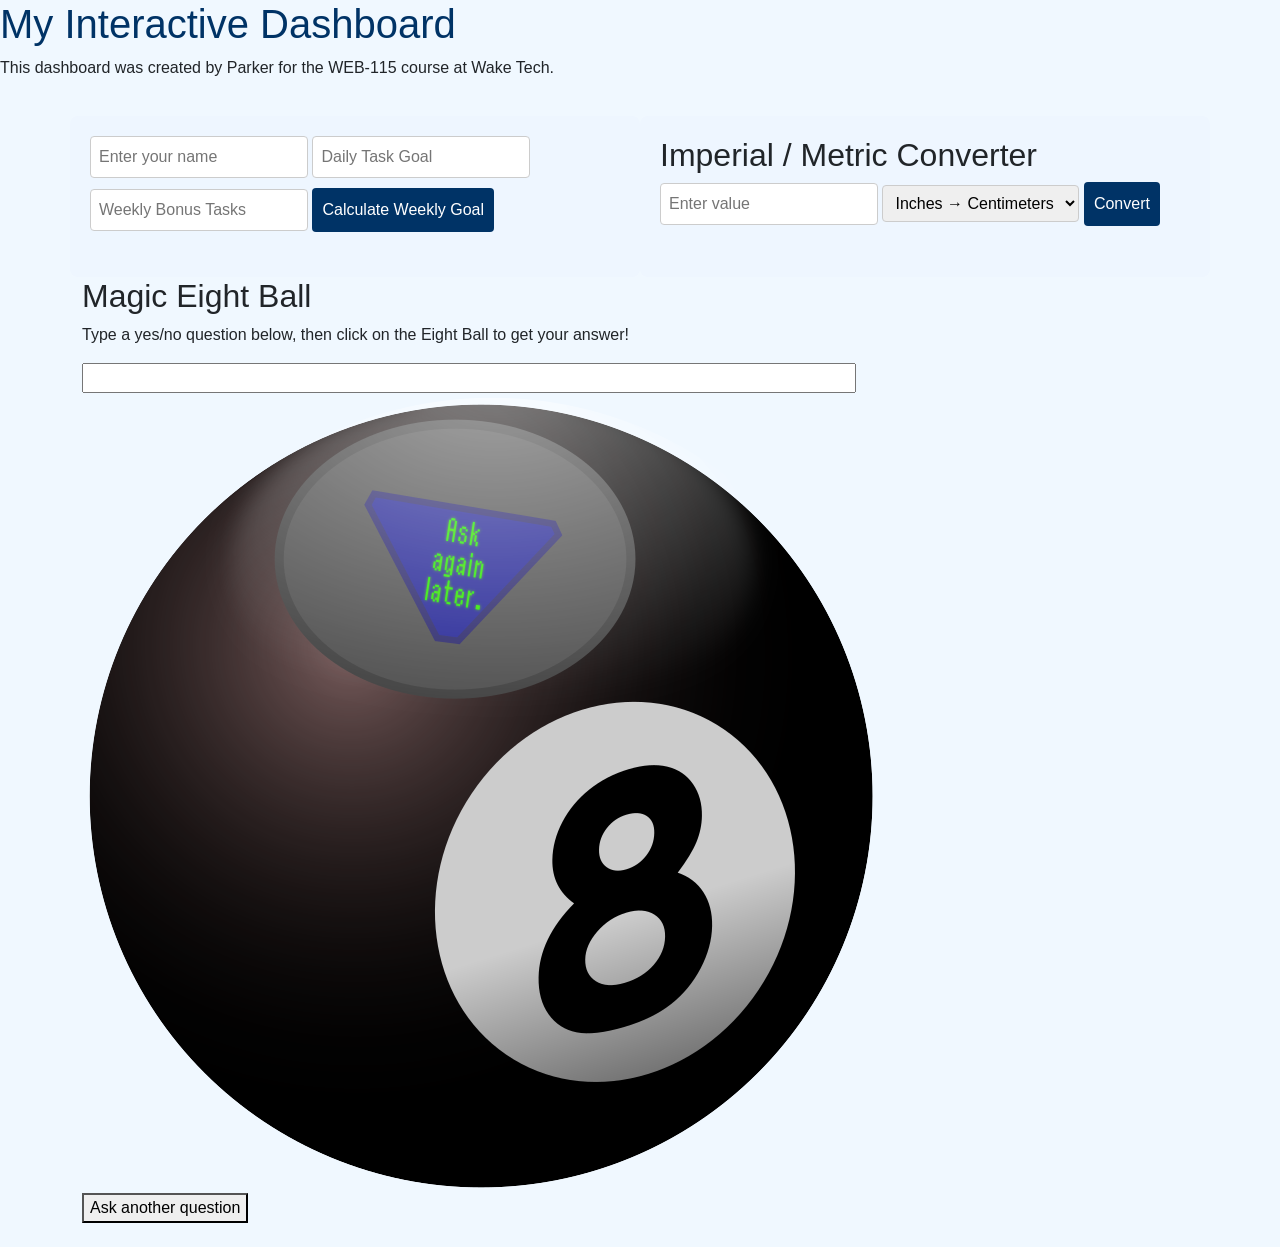
==== index.html @ 476bd5d8 "index.html" ====
<!DOCTYPE html>
<html lang="en">
<head>
    <meta charset="UTF-8">
    <title>My Interactive Dashboard</title>

    <link href="https://cdn.jsdelivr.net/npm/bootstrap@5.3.8/dist/css/bootstrap.min.css" 
          rel="stylesheet" 
          integrity="sha384-sRIl4kxILFvY47J16cr9ZwB07vP4J8+LH7qKQnuqkuIAvNWLzeN8tE5YBujZqJLB" 
          crossorigin="anonymous">

    <style>
        body {
            background-color: #f0f8ff;
            font-family: Arial, Helvetica, sans-serif;
        }

        h1 {
            color: #003366;
        }

        #weekly-tasks, #metric-converter {
            background: #eef6ff;
            padding: 20px;
            border-radius: 8px;
            margin-top: 20px;
        }

        #weekly-tasks input, #metric-converter input, #metric-converter select {
            margin-bottom: 10px;
            padding: 8px;
            border-radius: 4px;
            border: 1px solid #ccc;
        }

        #goal-btn, #convert-btn {
            padding: 10px;
            background: #003366;
            color: white;
            border: none;
            border-radius: 4px;
            cursor: pointer;
        }

        #goal-btn:hover, #convert-btn:hover {
            background: #001f40;
        }

        #goal-message, #output {
            margin-top: 15px;
            font-weight: bold;
        }
    </style>

    <script defer src="https://cdn.jsdelivr.net/npm/bootstrap@5.3.8/dist/js/bootstrap.bundle.min.js" 
            integrity="sha384-FKyoEForCGlyvwx9Hj09JcYn3nv7wiPVlz7YYwJrWVcXK/BmnVDxM+D2scQbITxI" 
            crossorigin="anonymous"></script>
</head>

<body>
    <h1>My Interactive Dashboard</h1>

    <p>This dashboard was created by Parker for the WEB-115 course at Wake Tech.</p>

    <noscript>Unfortunately, your web browser does not support JavaScript.</noscript>

    <div class="container">
        <div class="row">

            <div class="col" id="weekly-tasks">
                <form id="task-form">
                    <input type="text" id="user-name" placeholder="Enter your name" required>
                    <input type="number" id="daily-goal" placeholder="Daily Task Goal" required>
                    <input type="number" id="bonus-tasks" placeholder="Weekly Bonus Tasks" required>

                    <button id="goal-btn">Calculate Weekly Goal</button>
                </form>

                <p id="goal-message"></p>
            </div>

            <div class="col" id="metric-converter">
                <h2>Imperial / Metric Converter</h2>

                <form id="converter-form">
                    <input type="number" id="input-value" placeholder="Enter value" required>

                    <select id="conversion-type">
                        <option value="in-to-cm">Inches → Centimeters</option>
                        <option value="ft-to-cm">Feet → Centimeters</option>
                        <option value="yd-to-m">Yards → Meters</option>
                        <option value="mi-to-km">Miles → Kilometers</option>
                        <option value="cm-to-in">Centimeters → Inches</option>
                        <option value="cm-to-ft">Centimeters → Feet</option>
                        <option value="m-to-yd">Meters → Yards</option>
                        <option value="km-to-mi">Kilometers → Miles</option>
                    </select>

                    <button id="convert-btn">Convert</button>
                </form>

                <p id="output"></p>

                <script src="metric-converter.js" defer></script>
            </div>
            
<div class="col" id="magic-eight-ball">
    <script src="magic-eight-ball.js" defer></script>
    <link rel="stylesheet" href="css/magic-eight-ball.css">

    <h2 class="heading">Magic Eight Ball</h2>

    <form>
        <p>Type a yes/no question below, then click on the Eight Ball to get your answer!</p>

        <input id="question" name="question" size="80">

        <div id="magicEightBall">
            <div id="circle" style="display:none;"></div>
            <img id="ball" src="magic-eight-ball.png" alt="Magic Eight Ball">
        </div>

        <button id="reset" name="reset" type="reset">Ask another question</button>
    </form>

    <br>
</div>
        </div>
    </div>

    <script src="task-manager.js"></script>
</body>
</html>
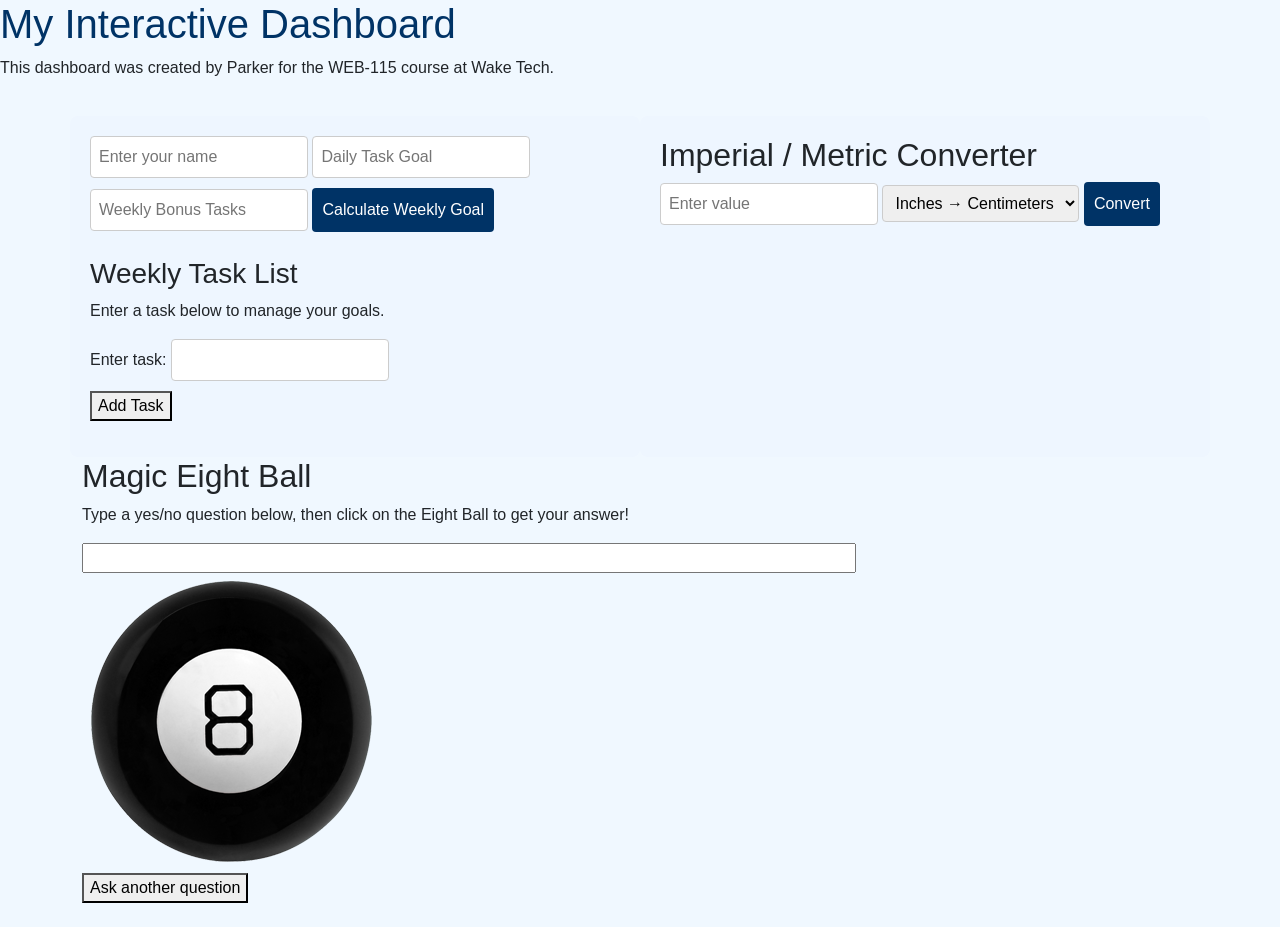
==== commit 6bbcf722: "index.html" ====
--- a/index.html
+++ b/index.html
@@ -68,6 +68,7 @@
         <div class="row">
 
             <div class="col" id="weekly-tasks">
+
                 <form id="task-form">
                     <input type="text" id="user-name" placeholder="Enter your name" required>
                     <input type="number" id="daily-goal" placeholder="Daily Task Goal" required>
@@ -77,6 +78,19 @@
                 </form>
 
                 <p id="goal-message"></p>
+                
+                <div id="task-list">
+                    <h3>Weekly Task List</h3>
+                    <p>Enter a task below to manage your goals.</p>
+
+                    <form>
+                        <label for="task-name">Enter task:</label>
+                        <input type="text" id="task-name">
+                    </form>
+
+                    <button id="add-task">Add Task</button>
+                </div>
+
             </div>
 
             <div class="col" id="metric-converter">
@@ -104,27 +118,28 @@
                 <script src="metric-converter.js" defer></script>
             </div>
             
-<div class="col" id="magic-eight-ball">
-    <script src="magic-eight-ball.js" defer></script>
-    <link rel="stylesheet" href="css/magic-eight-ball.css">
+            <div class="col" id="magic-eight-ball">
+                <script src="magic-eight-ball.js" defer></script>
+                <link rel="stylesheet" href="css/magic-eight-ball.css">
 
-    <h2 class="heading">Magic Eight Ball</h2>
+                <h2 class="heading">Magic Eight Ball</h2>
 
-    <form>
-        <p>Type a yes/no question below, then click on the Eight Ball to get your answer!</p>
+                <form>
+                    <p>Type a yes/no question below, then click on the Eight Ball to get your answer!</p>
 
-        <input id="question" name="question" size="80">
+                    <input id="question" name="question" size="80">
 
-        <div id="magicEightBall">
-            <div id="circle" style="display:none;"></div>
-            <img id="ball" src="magic-eight-ball.png" alt="Magic Eight Ball">
-        </div>
+                    <div id="magicEightBall">
+                        <div id="circle" style="display:none;"></div>
+                        <img id="ball" src="magic-eight-ball.png" alt="Magic Eight Ball">
+                    </div>
 
-        <button id="reset" name="reset" type="reset">Ask another question</button>
-    </form>
+                    <button id="reset" name="reset" type="reset">Ask another question</button>
+                </form>
 
-    <br>
-</div>
+                <br>
+            </div>
+
         </div>
     </div>
 
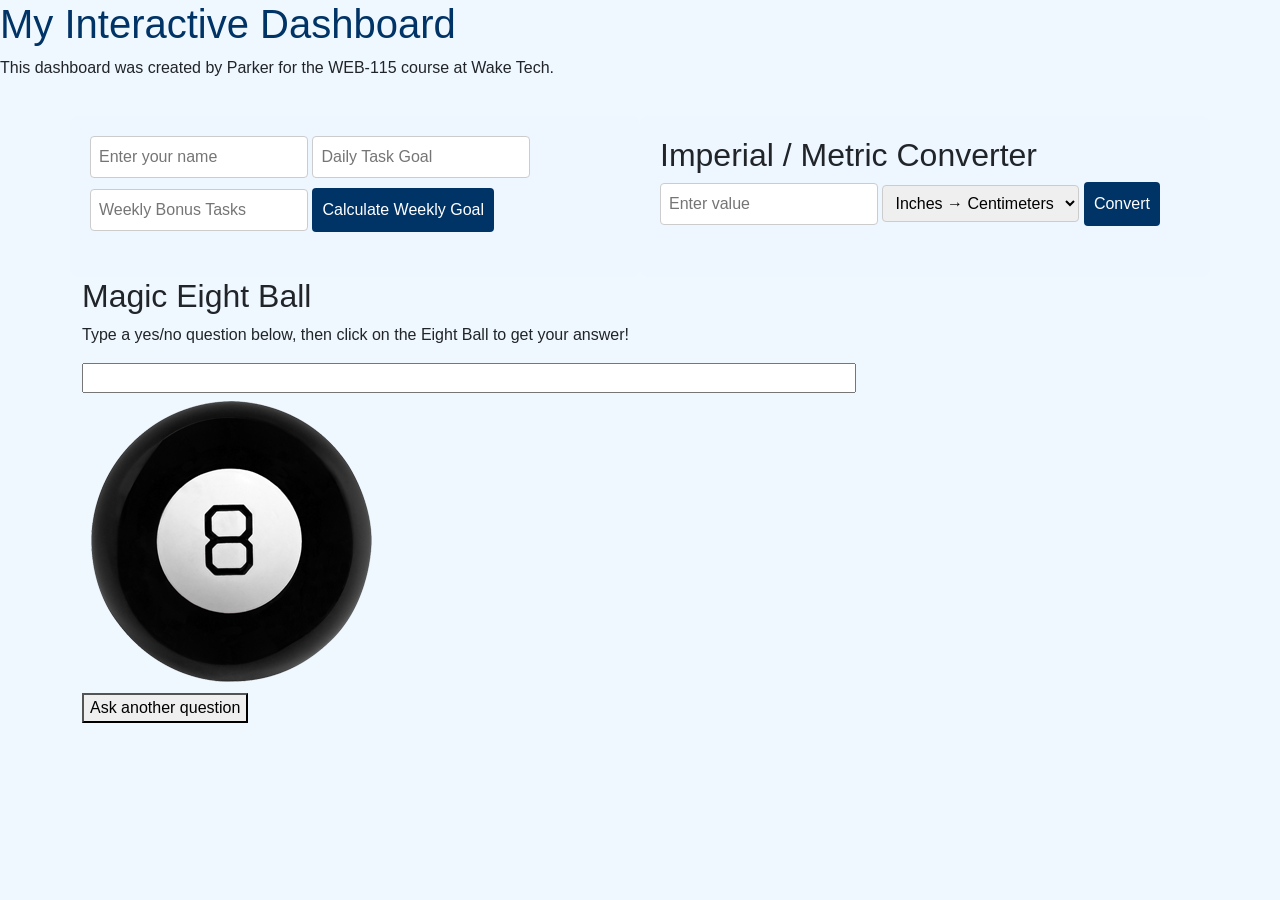
==== commit 2745ebef: "index.html" ====
--- a/index.html
+++ b/index.html
@@ -68,7 +68,6 @@
         <div class="row">
 
             <div class="col" id="weekly-tasks">
-
                 <form id="task-form">
                     <input type="text" id="user-name" placeholder="Enter your name" required>
                     <input type="number" id="daily-goal" placeholder="Daily Task Goal" required>
@@ -78,19 +77,6 @@
                 </form>
 
                 <p id="goal-message"></p>
-                
-                <div id="task-list">
-                    <h3>Weekly Task List</h3>
-                    <p>Enter a task below to manage your goals.</p>
-
-                    <form>
-                        <label for="task-name">Enter task:</label>
-                        <input type="text" id="task-name">
-                    </form>
-
-                    <button id="add-task">Add Task</button>
-                </div>
-
             </div>
 
             <div class="col" id="metric-converter">
@@ -118,28 +104,27 @@
                 <script src="metric-converter.js" defer></script>
             </div>
             
-            <div class="col" id="magic-eight-ball">
-                <script src="magic-eight-ball.js" defer></script>
-                <link rel="stylesheet" href="css/magic-eight-ball.css">
+<div class="col" id="magic-eight-ball">
+    <script src="magic-eight-ball.js" defer></script>
+    <link rel="stylesheet" href="css/magic-eight-ball.css">
 
-                <h2 class="heading">Magic Eight Ball</h2>
+    <h2 class="heading">Magic Eight Ball</h2>
 
-                <form>
-                    <p>Type a yes/no question below, then click on the Eight Ball to get your answer!</p>
+    <form>
+        <p>Type a yes/no question below, then click on the Eight Ball to get your answer!</p>
 
-                    <input id="question" name="question" size="80">
+        <input id="question" name="question" size="80">
 
-                    <div id="magicEightBall">
-                        <div id="circle" style="display:none;"></div>
-                        <img id="ball" src="magic-eight-ball.png" alt="Magic Eight Ball">
-                    </div>
+        <div id="magicEightBall">
+            <div id="circle" style="display:none;"></div>
+            <img id="ball" src="magic-eight-ball.png" alt="Magic Eight Ball">
+        </div>
 
-                    <button id="reset" name="reset" type="reset">Ask another question</button>
-                </form>
+        <button id="reset" name="reset" type="reset">Ask another question</button>
+    </form>
 
-                <br>
-            </div>
-
+    <br>
+</div>
         </div>
     </div>
 
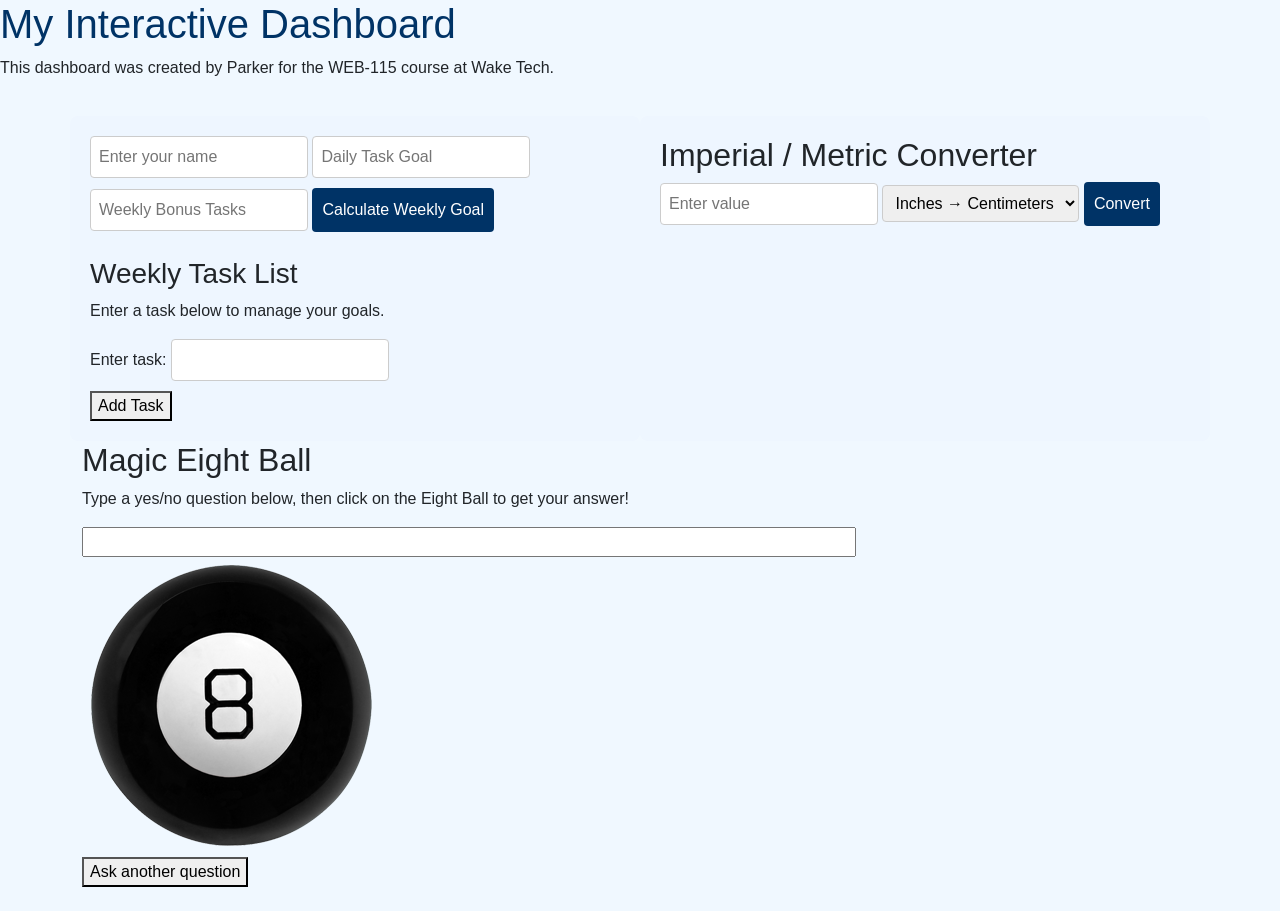
==== commit ce28f4bb: "index.html" ====
--- a/index.html
+++ b/index.html
@@ -67,7 +67,10 @@
     <div class="container">
         <div class="row">
 
+            <!-- WEEKLY TASKS COLUMN -->
             <div class="col" id="weekly-tasks">
+
+                <!-- Weekly Goal Calculator -->
                 <form id="task-form">
                     <input type="text" id="user-name" placeholder="Enter your name" required>
                     <input type="number" id="daily-goal" placeholder="Daily Task Goal" required>
@@ -77,8 +80,23 @@
                 </form>
 
                 <p id="goal-message"></p>
+
+                <!-- REQUIRED TASK MANAGER UI -->
+                <div id="task-list">
+                    <h3>Weekly Task List</h3>
+                    <p>Enter a task below to manage your goals.</p>
+
+                    <form>
+                        <label for="task-name">Enter task:</label>
+                        <input type="text" id="task-name">
+                    </form>
+
+                    <button id="add-task">Add Task</button>
+                </div>
+
             </div>
 
+            <!-- METRIC CONVERTER COLUMN -->
             <div class="col" id="metric-converter">
                 <h2>Imperial / Metric Converter</h2>
 
@@ -103,28 +121,30 @@
 
                 <script src="metric-converter.js" defer></script>
             </div>
-            
-<div class="col" id="magic-eight-ball">
-    <script src="magic-eight-ball.js" defer></script>
-    <link rel="stylesheet" href="css/magic-eight-ball.css">
 
-    <h2 class="heading">Magic Eight Ball</h2>
+            <!-- MAGIC EIGHT BALL COLUMN -->
+            <div class="col" id="magic-eight-ball">
+                <link rel="stylesheet" href="css/magic-eight-ball.css">
 
-    <form>
-        <p>Type a yes/no question below, then click on the Eight Ball to get your answer!</p>
+                <h2 class="heading">Magic Eight Ball</h2>
 
-        <input id="question" name="question" size="80">
+                <form>
+                    <p>Type a yes/no question below, then click on the Eight Ball to get your answer!</p>
 
-        <div id="magicEightBall">
-            <div id="circle" style="display:none;"></div>
-            <img id="ball" src="magic-eight-ball.png" alt="Magic Eight Ball">
-        </div>
+                    <input id="question" name="question" size="80">
 
-        <button id="reset" name="reset" type="reset">Ask another question</button>
-    </form>
+                    <div id="magicEightBall">
+                        <div id="circle" style="display:none;"></div>
+                        <img id="ball" src="magic-eight-ball.png" alt="Magic Eight Ball">
+                    </div>
 
-    <br>
-</div>
+                    <button id="reset" name="reset" type="reset">Ask another question</button>
+                </form>
+
+                <script src="magic-eight-ball.js" defer></script>
+                <br>
+            </div>
+
         </div>
     </div>
 
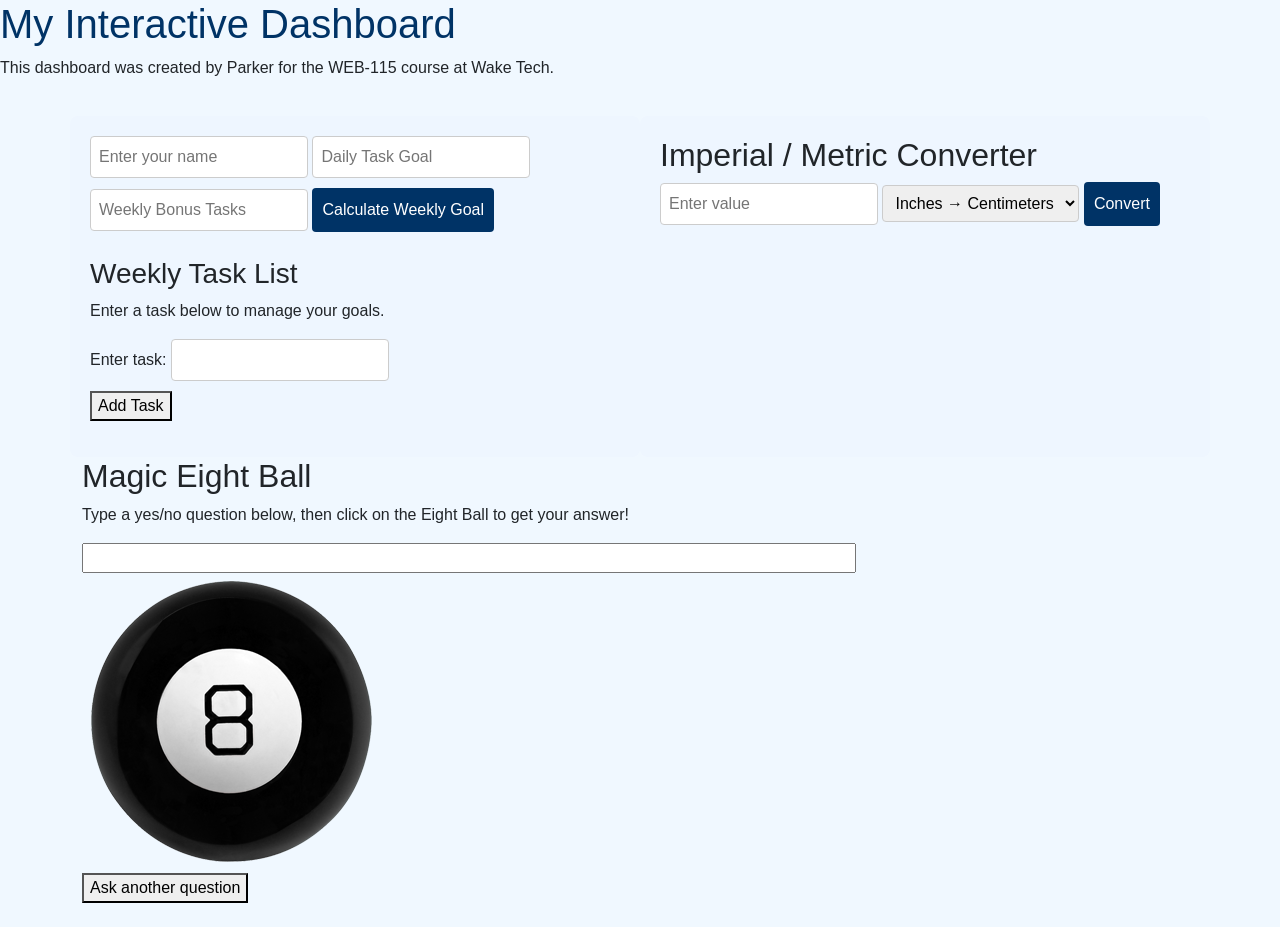
==== commit f66e2594: "index.html" ====
--- a/index.html
+++ b/index.html
@@ -67,10 +67,10 @@
     <div class="container">
         <div class="row">
 
-            <!-- WEEKLY TASKS COLUMN -->
+          
             <div class="col" id="weekly-tasks">
 
-                <!-- Weekly Goal Calculator -->
+ 
                 <form id="task-form">
                     <input type="text" id="user-name" placeholder="Enter your name" required>
                     <input type="number" id="daily-goal" placeholder="Daily Task Goal" required>
@@ -81,22 +81,21 @@
 
                 <p id="goal-message"></p>
 
-                <!-- REQUIRED TASK MANAGER UI -->
-                <div id="task-list">
-                    <h3>Weekly Task List</h3>
-                    <p>Enter a task below to manage your goals.</p>
+        <div id="task-list">
+    <h3>Weekly Task List</h3>
+    <p>Enter a task below to manage your goals.</p>
 
-                    <form>
-                        <label for="task-name">Enter task:</label>
-                        <input type="text" id="task-name">
-                    </form>
+    <form>
+        <label for="task-name">Enter task:</label>
+        <input type="text" id="task-name">
+    </form>
 
-                    <button id="add-task">Add Task</button>
-                </div>
+    <button id="add-task">Add Task</button>
+</div>
 
             </div>
 
-            <!-- METRIC CONVERTER COLUMN -->
+     
             <div class="col" id="metric-converter">
                 <h2>Imperial / Metric Converter</h2>
 
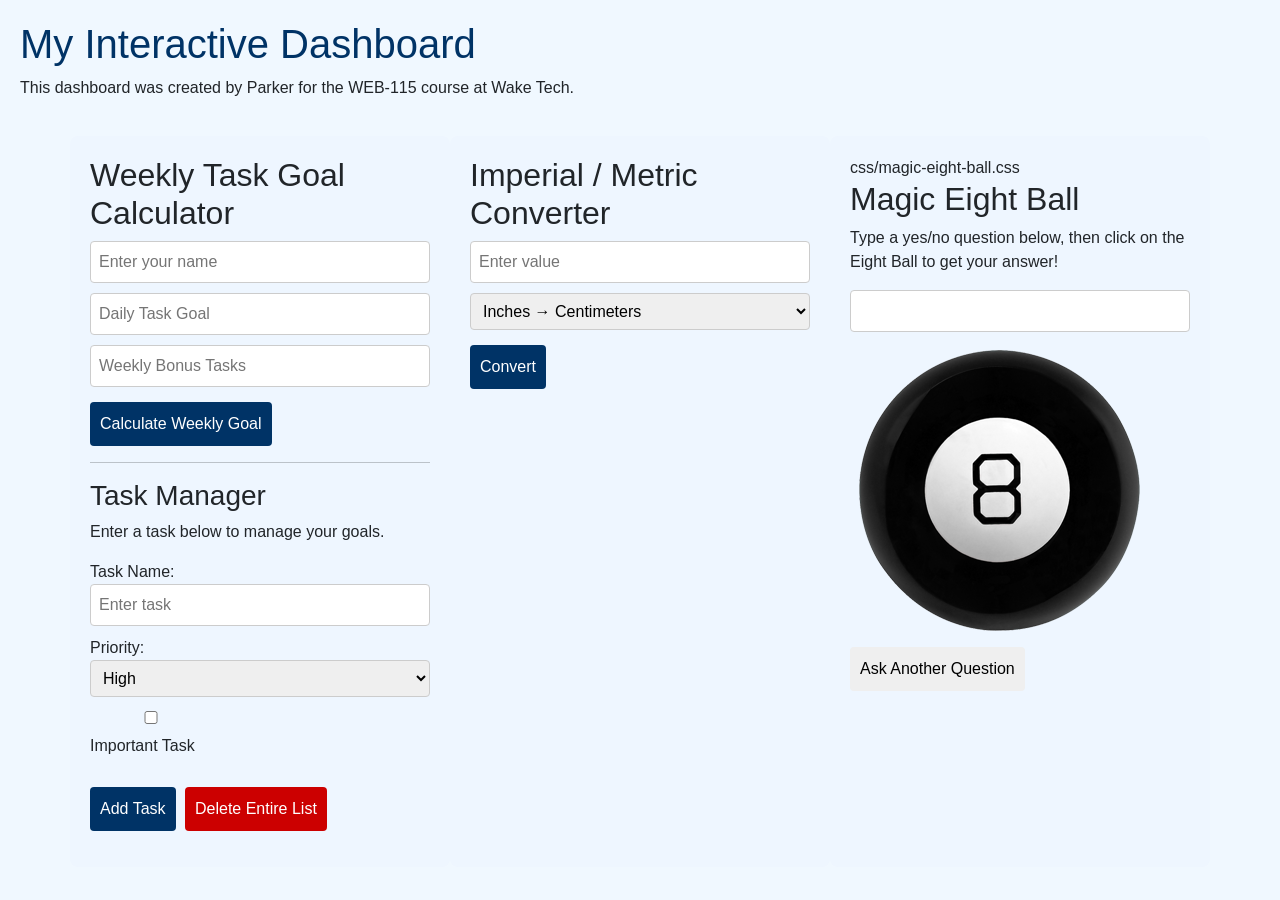
==== commit a18394e3: "index.html" ====
--- a/index.html
+++ b/index.html
@@ -2,105 +2,192 @@
 <html lang="en">
 <head>
     <meta charset="UTF-8">
+    <meta name="viewport" content="width=device-width, initial-scale=1.0">
     <title>My Interactive Dashboard</title>
 
-    <link href="https://cdn.jsdelivr.net/npm/bootstrap@5.3.8/dist/css/bootstrap.min.css" 
-          rel="stylesheet" 
-          integrity="sha384-sRIl4kxILFvY47J16cr9ZwB07vP4J8+LH7qKQnuqkuIAvNWLzeN8tE5YBujZqJLB" 
-          crossorigin="anonymous">
+    <link
+        href="https://cdn.jsdelivr.net/npm/bootstrap@5.3.8/dist/css/bootstrap.min.css"
+        rel="stylesheet"
+        integrity="sha384-sRIl4kxILFvY47J16cr9ZwB07vP4J8+LH7qKQnuqkuIAvNWLzeN8tE5YBujZqJLB"
+        crossorigin="anonymous">
 
     <style>
         body {
             background-color: #f0f8ff;
             font-family: Arial, Helvetica, sans-serif;
+            padding: 20px;
         }
 
         h1 {
             color: #003366;
         }
 
-        #weekly-tasks, #metric-converter {
+        #weekly-tasks,
+        #metric-converter,
+        #magic-eight-ball {
             background: #eef6ff;
             padding: 20px;
             border-radius: 8px;
             margin-top: 20px;
         }
 
-        #weekly-tasks input, #metric-converter input, #metric-converter select {
+        input,
+        select {
+            width: 100%;
             margin-bottom: 10px;
             padding: 8px;
             border-radius: 4px;
             border: 1px solid #ccc;
         }
 
-        #goal-btn, #convert-btn {
+        button {
             padding: 10px;
-            background: #003366;
-            color: white;
+            margin-top: 5px;
             border: none;
             border-radius: 4px;
             cursor: pointer;
         }
 
-        #goal-btn:hover, #convert-btn:hover {
-            background: #001f40;
-        }
-
-        #goal-message, #output {
+        #goal-btn,
+        #convert-btn,
+        #add-task {
+            background: #003366;
+            color: white;
+        }
+
+        #delete-list {
+            background: #cc0000;
+            color: white;
+            margin-left: 5px;
+        }
+
+        #goal-message,
+        #output {
             margin-top: 15px;
             font-weight: bold;
         }
+
+        #user-tasks {
+            list-style-type: none;
+            padding: 0;
+            margin-top: 15px;
+        }
+
+        #user-tasks li {
+            margin-bottom: 10px;
+        }
     </style>
 
-    <script defer src="https://cdn.jsdelivr.net/npm/bootstrap@5.3.8/dist/js/bootstrap.bundle.min.js" 
-            integrity="sha384-FKyoEForCGlyvwx9Hj09JcYn3nv7wiPVlz7YYwJrWVcXK/BmnVDxM+D2scQbITxI" 
-            crossorigin="anonymous"></script>
+    <script
+        defer
+        src="https://cdn.jsdelivr.net/npm/bootstrap@5.3.8/dist/js/bootstrap.bundle.min.js"
+        integrity="sha384-FKyoEForCGlyvwx9Hj09JcYn3nv7wiPVlz7YYwJrWVcXK/BmnVDxM+D2scQbITxI"
+        crossorigin="anonymous">
+    </script>
 </head>
 
 <body>
+
     <h1>My Interactive Dashboard</h1>
 
-    <p>This dashboard was created by Parker for the WEB-115 course at Wake Tech.</p>
-
-    <noscript>Unfortunately, your web browser does not support JavaScript.</noscript>
+    <p>
+        This dashboard was created by Parker for the WEB-115 course at Wake Tech.
+    </p>
+
+    <noscript>
+        Unfortunately, your web browser does not support JavaScript.
+    </noscript>
 
     <div class="container">
+
         <div class="row">
 
-          
             <div class="col" id="weekly-tasks">
 
- 
+                <h2>Weekly Task Goal Calculator</h2>
+
                 <form id="task-form">
-                    <input type="text" id="user-name" placeholder="Enter your name" required>
-                    <input type="number" id="daily-goal" placeholder="Daily Task Goal" required>
-                    <input type="number" id="bonus-tasks" placeholder="Weekly Bonus Tasks" required>
-
-                    <button id="goal-btn">Calculate Weekly Goal</button>
+                    <input
+                        type="text"
+                        id="user-name"
+                        placeholder="Enter your name"
+                        required>
+
+                    <input
+                        type="number"
+                        id="daily-goal"
+                        placeholder="Daily Task Goal"
+                        required>
+
+                    <input
+                        type="number"
+                        id="bonus-tasks"
+                        placeholder="Weekly Bonus Tasks"
+                        required>
+
+                    <button id="goal-btn">
+                        Calculate Weekly Goal
+                    </button>
                 </form>
 
                 <p id="goal-message"></p>
 
-        <div id="task-list">
-    <h3>Weekly Task List</h3>
-    <p>Enter a task below to manage your goals.</p>
-
-    <form>
-        <label for="task-name">Enter task:</label>
-        <input type="text" id="task-name">
-    </form>
-
-    <button id="add-task">Add Task</button>
-</div>
+                <hr>
+
+<!-- UI in HTML with JS generated UL and task logic --> 
+                <div id="task-list">
+
+                    <h3>Task Manager</h3>
+
+                    <p>
+                        Enter a task below to manage your goals.
+                    </p>
+
+                    <label for="task-name">Task Name:</label>
+                    <input
+                        type="text"
+                        id="task-name"
+                        placeholder="Enter task">
+
+                    <label for="priority">Priority:</label>
+                    <select id="priority">
+                        <option value="High">High</option>
+                        <option value="Medium">Medium</option>
+                        <option value="Low">Low</option>
+                    </select>
+
+                    <label>
+                        <input
+                            type="checkbox"
+                            id="important-task">
+                        Important Task
+                    </label>
+
+                    <br><br>
+
+                    <button id="add-task">
+                        Add Task
+                    </button>
+
+                    <button id="delete-list">
+                        Delete Entire List
+                    </button>
+
+                </div>
 
             </div>
 
-     
             <div class="col" id="metric-converter">
+
                 <h2>Imperial / Metric Converter</h2>
 
                 <form id="converter-form">
-                    <input type="number" id="input-value" placeholder="Enter value" required>
+
+                    <input
+                        type="number"
+                        id="input-value"
+                        placeholder="Enter value"
+                        required>
 
                     <select id="conversion-type">
                         <option value="in-to-cm">Inches → Centimeters</option>
@@ -113,40 +200,65 @@
                         <option value="km-to-mi">Kilometers → Miles</option>
                     </select>
 
-                    <button id="convert-btn">Convert</button>
+                    <button id="convert-btn">
+                        Convert
+                    </button>
+
                 </form>
 
                 <p id="output"></p>
 
                 <script src="metric-converter.js" defer></script>
+
             </div>
 
-            <!-- MAGIC EIGHT BALL COLUMN -->
             <div class="col" id="magic-eight-ball">
-                <link rel="stylesheet" href="css/magic-eight-ball.css">
-
-                <h2 class="heading">Magic Eight Ball</h2>
+
+                css/magic-eight-ball.css
+
+                <h2 class="heading">
+                    Magic Eight Ball
+                </h2>
 
                 <form>
-                    <p>Type a yes/no question below, then click on the Eight Ball to get your answer!</p>
-
-                    <input id="question" name="question" size="80">
+
+                    <p>
+                        Type a yes/no question below, then click on the
+                        Eight Ball to get your answer!
+                    </p>
+
+                    <input
+                        id="question"
+                        name="question"
+                        size="80">
 
                     <div id="magicEightBall">
                         <div id="circle" style="display:none;"></div>
-                        <img id="ball" src="magic-eight-ball.png" alt="Magic Eight Ball">
+
+                        <img
+                            id="ball"
+                            src="magic-eight-ball.png"
+                            alt="Magic Eight Ball">
                     </div>
 
-                    <button id="reset" name="reset" type="reset">Ask another question</button>
+                    <button
+                        id="reset"
+                        name="reset"
+                        type="reset">
+                        Ask Another Question
+                    </button>
+
                 </form>
 
                 <script src="magic-eight-ball.js" defer></script>
-                <br>
+
             </div>
 
         </div>
+
     </div>
 
     <script src="task-manager.js"></script>
+
 </body>
 </html>
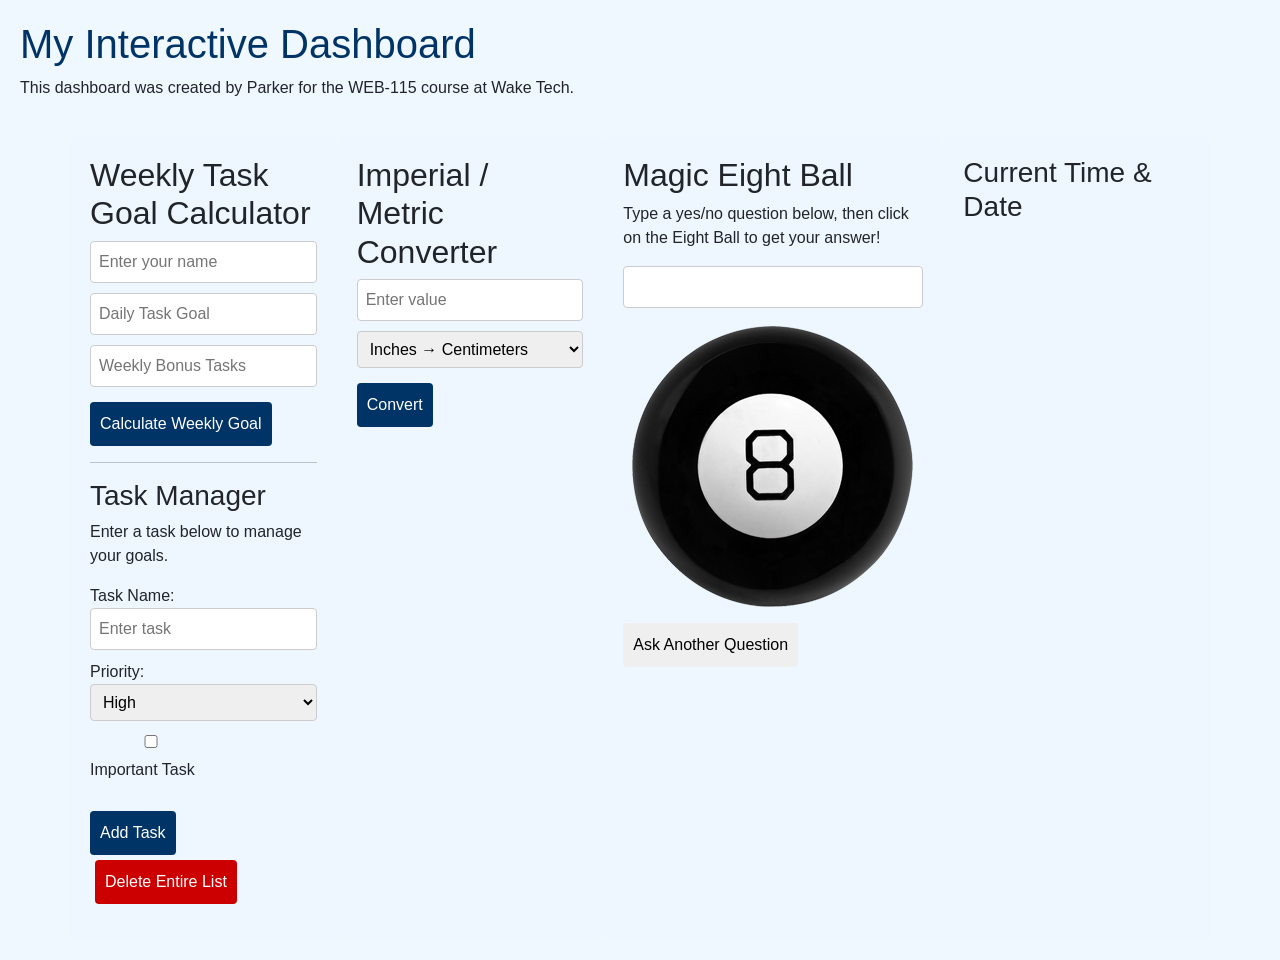
==== commit e773ce31: "index.html" ====
--- a/index.html
+++ b/index.html
@@ -11,6 +11,10 @@
         integrity="sha384-sRIl4kxILFvY47J16cr9ZwB07vP4J8+LH7qKQnuqkuIAvNWLzeN8tE5YBujZqJLB"
         crossorigin="anonymous">
 
+    <link rel="stylesheet" href="css/magic-eight-ball.css">
+
+    <link rel="stylesheet" href="css/digital-clock.css">
+
     <style>
         body {
             background-color: #f0f8ff;
@@ -24,7 +28,8 @@
 
         #weekly-tasks,
         #metric-converter,
-        #magic-eight-ball {
+        #magic-eight-ball,
+        #digital-clock {
             background: #eef6ff;
             padding: 20px;
             border-radius: 8px;
@@ -134,7 +139,6 @@
 
                 <hr>
 
-<!-- UI in HTML with JS generated UL and task logic --> 
                 <div id="task-list">
 
                     <h3>Task Manager</h3>
@@ -214,8 +218,6 @@
 
             <div class="col" id="magic-eight-ball">
 
-                css/magic-eight-ball.css
-
                 <h2 class="heading">
                     Magic Eight Ball
                 </h2>
@@ -254,11 +256,22 @@
 
             </div>
 
+            <div class="col" id="digital-clock">
+
+                <h3>Current Time & Date</h3>
+
+                <div id="clock-face"></div>
+
+                <p id="calendar-date"></p>
+
+            </div>
+
         </div>
 
     </div>
 
     <script src="task-manager.js"></script>
+    <script src="js/digital-clock.js" defer></script>
 
 </body>
 </html>
